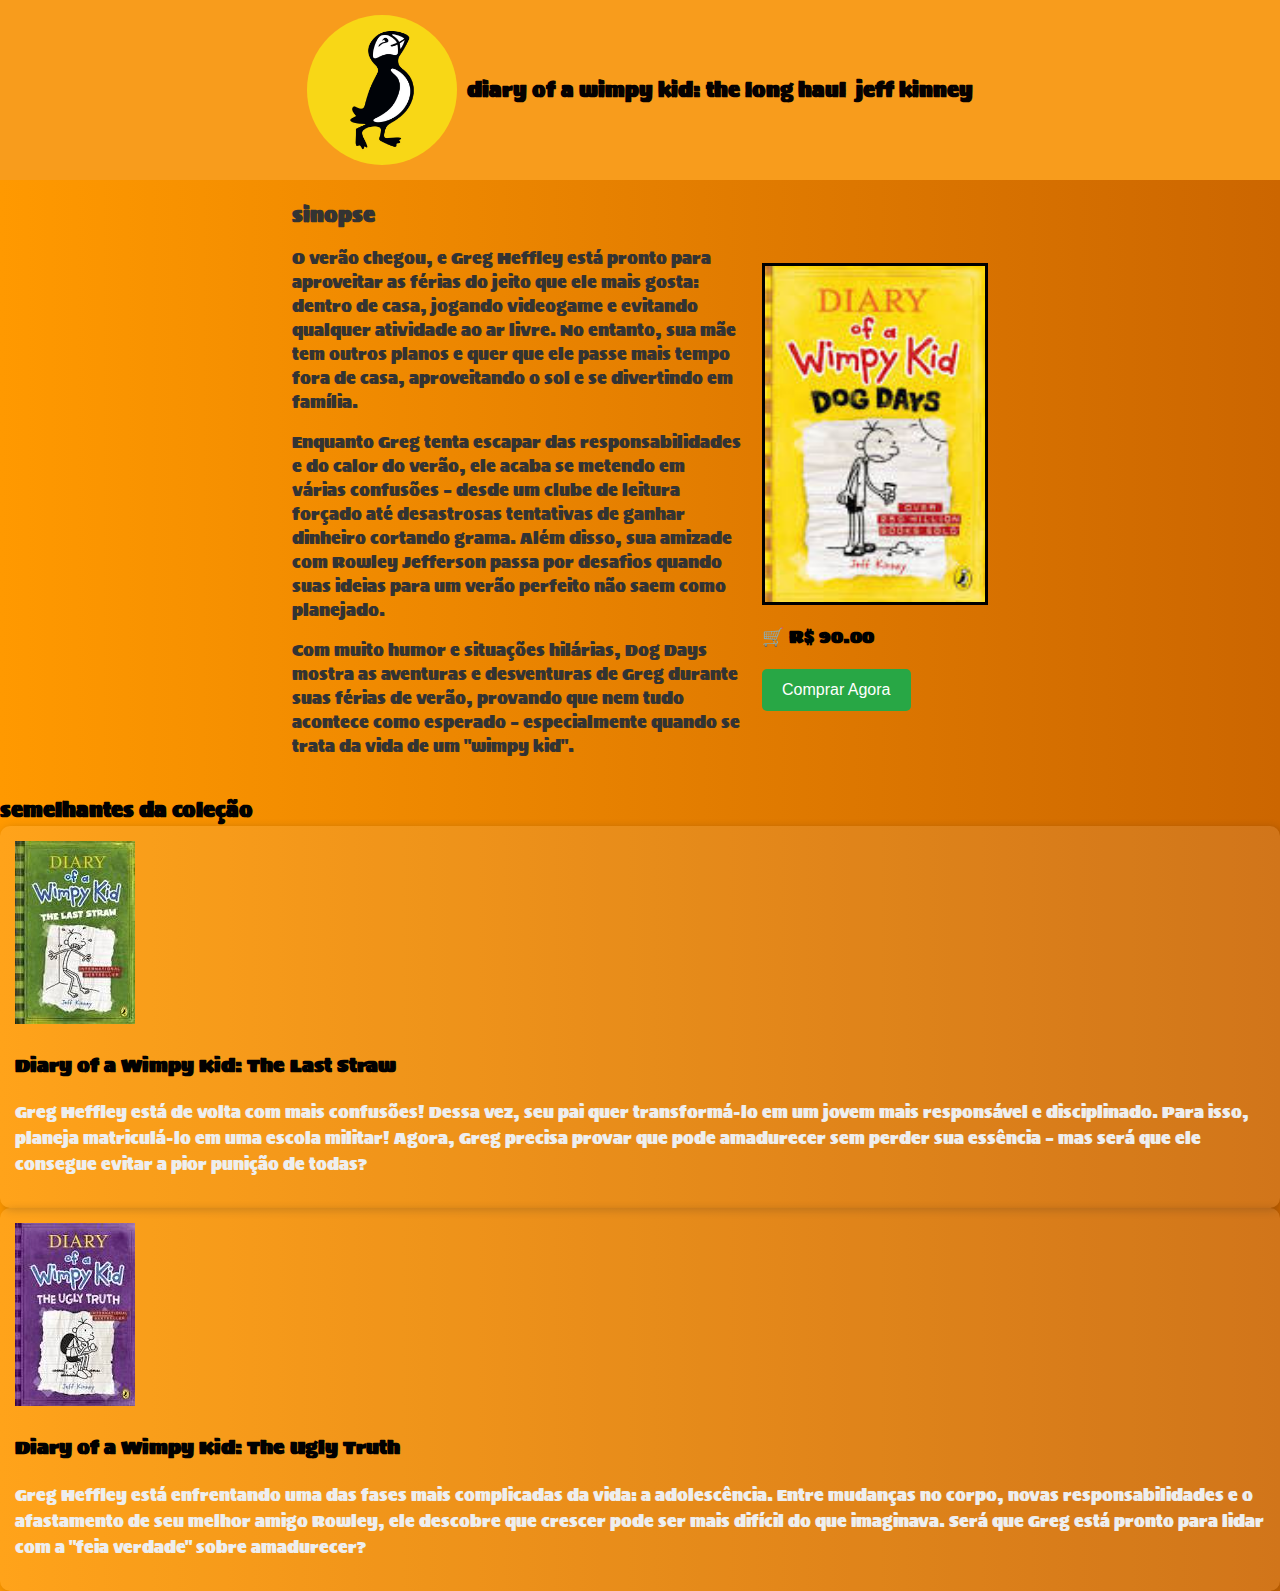
==== index.html @ 9e53e0e7 "Initial commit" ====
<!DOCTYPE html>
<html lang="pt-br">
<head>
    <meta charset="UTF-8">
    <meta name="viewport" content="width=device-width, initial-scale=1.0">
    <title>Divulgação do Livro</title>
    <link rel="stylesheet" href="style.css">
</head>
<body>
    <header>
        <div class="logo">
            <img src="IMG/logo.jpg" alt="Logo">
        </div>
        <h1>diary of a wimpy kid: the long haul</h1>
        <h2>jeff kinney</h2>
    </header>

    <section class="book-info">
        <div class="description">
            <h2>Sinopse</h2>
            <p>O verão chegou, e Greg Heffley está pronto para aproveitar as férias do jeito que ele mais gosta: 
               dentro de casa, jogando videogame e evitando qualquer atividade ao ar livre. No entanto, sua mãe tem 
               outros planos e quer que ele passe mais tempo fora de casa, aproveitando o sol e se divertindo em família.</p>

            <p>Enquanto Greg tenta escapar das responsabilidades e do calor do verão, ele acaba se metendo em várias 
               confusões – desde um clube de leitura forçado até desastrosas tentativas de ganhar dinheiro cortando grama. 
               Além disso, sua amizade com Rowley Jefferson passa por desafios quando suas ideias para um verão perfeito 
               não saem como planejado.</p>

            <p>Com muito humor e situações hilárias, Dog Days mostra as aventuras e desventuras de Greg durante suas férias 
               de verão, provando que nem tudo acontece como esperado – especialmente quando se trata da vida de um "wimpy kid".</p>
        </div>
        <div class="book-cover">
            <img src="IMG/capa.jpg" alt="Capa do Livro">
            <p class="price">🛒 R$ 90.00</p>
            <button class="buy-button">Comprar Agora</button>
        </div>
    </section>


    <section class="collection">
        <h2>Semelhantes da Coleção</h2>
        <div class="books">
            <div class="book-item">
                <img src="IMG/capa1.jpg" alt="Diary of a Wimpy Kid: The Last Straw">
                <div class="book-description">
                    <h3>Diary of a Wimpy Kid: The Last Straw</h3>
                    <p>Greg Heffley está de volta com mais confusões! Dessa vez, seu pai quer transformá-lo em um jovem mais responsável e disciplinado. Para isso, planeja matriculá-lo em uma escola militar! Agora, Greg precisa provar que pode amadurecer sem perder sua essência – mas será que ele consegue evitar a pior punição de todas?</p>
                </div>
            </div>
    
            <div class="book-item">
                <img src="IMG/capa2.jpg" alt="Diary of a Wimpy Kid: The Ugly Truth">
                <div class="book-description">
                    <h3>Diary of a Wimpy Kid: The Ugly Truth</h3>
                    <p>Greg Heffley está enfrentando uma das fases mais complicadas da vida: a adolescência. Entre mudanças no corpo, novas responsabilidades e o afastamento de seu melhor amigo Rowley, ele descobre que crescer pode ser mais difícil do que imaginava. Será que Greg está pronto para lidar com a "feia verdade" sobre amadurecer?</p>
                </div>
            </div>
        </div>
    </section>
---- style.css ----
@import url('https://fonts.googleapis.com/css2?family=Sigmar&display=swap');

body {
    font-family: 'Sigmar', cursive;
    background: linear-gradient(to right, #ff9900, #cc6600); /* Degradê amarelo escuro */
    margin: 0;
    padding: 0;
    font-family: 'Sigmar', cursive;
    color: rgb(2, 1, 1); /* Ajuste para melhor contraste */
}



header {
    background-color: #F89C1C;
    padding: 15px;
    color: rgb(6, 1, 1);
    display: flex;
    align-items: center;
    justify-content: center;
    gap: 10px;
}

.logo img {
    width: 150px; /* Ajuste conforme necessário */
    height: 150px;
    border-radius: 50%;
    object-fit: cover;
    display: flex;
    align-items: center;
    justify-content: flex-start; /* Alinha à esquerda */

}



.logo img {
    width: 150px; /* Ajuste o tamanho conforme necessário */
    height: 150px; /* Mantém a proporção */
    border-radius: 50%; /* Deixa a imagem redonda */
    object-fit: cover; /* Garante que a imagem preencha o espaço corretamente */
}


h1, h2 {
    margin: 0;
    font-size: 20px;
    text-transform: lowercase;
}

.book-info {
    display: flex;
    justify-content: center;
    align-items: center;
    padding: 20px;
    gap: 20px;
    max-width: 900px;
    margin: auto;
}

.description {
    width: 50%;
    font-size: 16px;
    color: #333;
    text-align: left;
    line-height: 1.5;
}

.book-cover img {
    width: 220px;
    border: 3px solid black;
}

.price {
    font-weight: bold;
    margin-top: 10px;
    color: #000;
    font-size: 18px;
}




.collection {
    background: none; /* Remove o fundo branco da seção */
}

.book-item {
    background: rgba(255, 255, 255, 0.1); /* Fundo semi-transparente para destaque */
    padding: 15px;
    border-radius: 10px;
    box-shadow: 2px 2px 10px rgba(0, 0, 0, 0.2);
}

.book-description h3 {
    color: #020101; /* Texto branco para melhor visibilidade */
}

.book-description p {
    color: #eee; /* Cinza claro para contraste */
}



.buy-button {
    background-color: #28a745;
    color: white;
    border: none;
    padding: 12px 20px;
    font-size: 16px;
    border-radius: 5px;
    cursor: pointer;
    transition: background-color 0.3s ease;
}
.buy-button:hover {
    background-color: #218838;
}
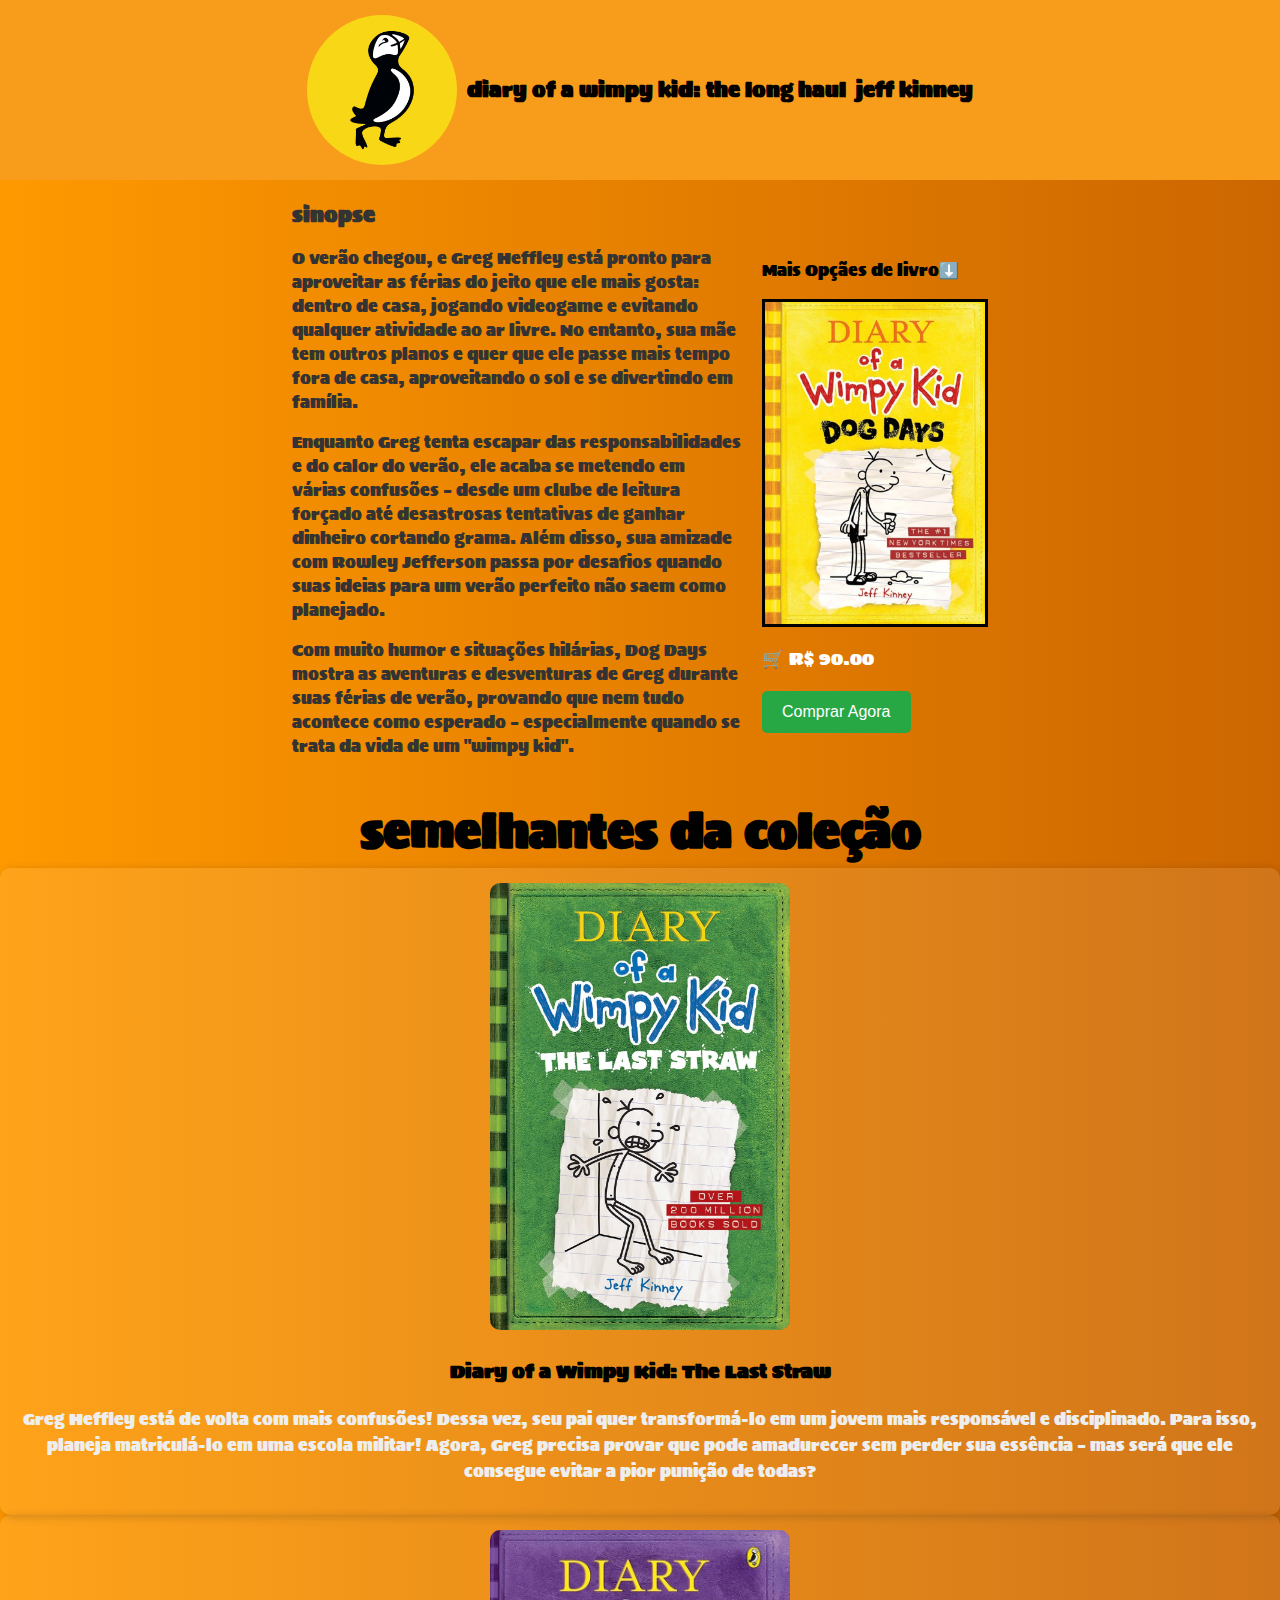
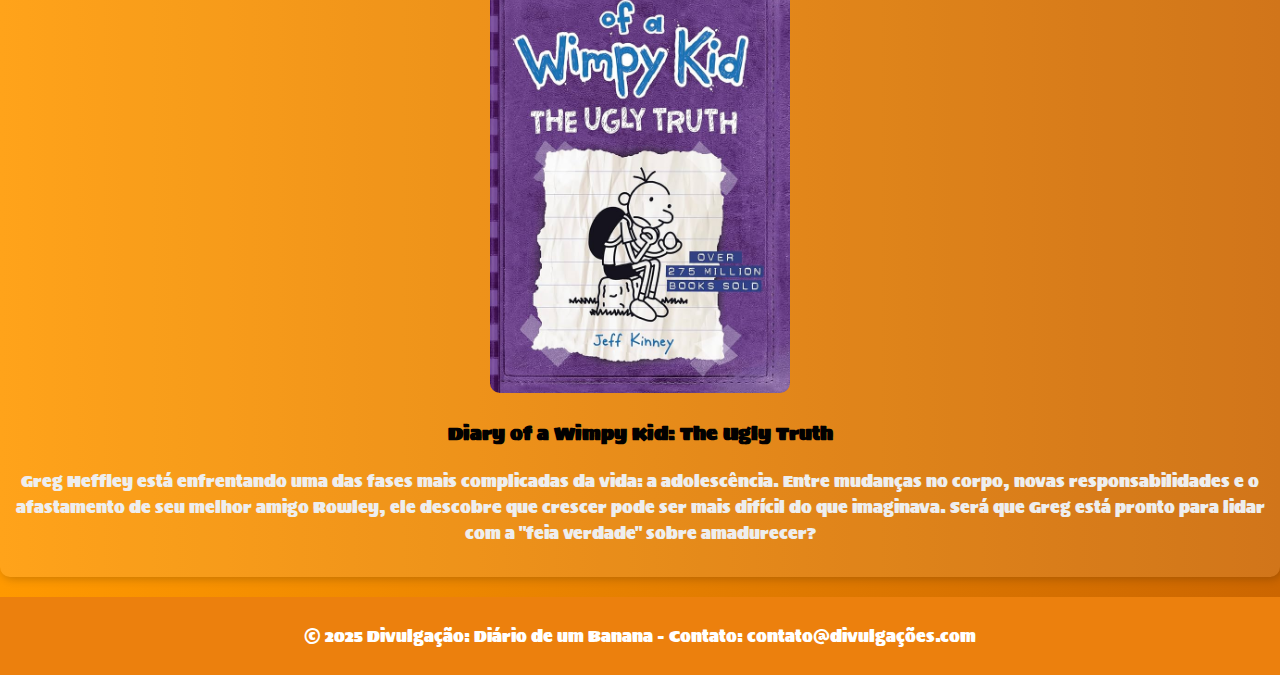
==== commit 57be72aa: "Arquivo Divulgação Livro" ====
--- a/index.html
+++ b/index.html
@@ -31,7 +31,8 @@
                de verão, provando que nem tudo acontece como esperado – especialmente quando se trata da vida de um "wimpy kid".</p>
         </div>
         <div class="book-cover">
-            <img src="IMG/capa.jpg" alt="Capa do Livro">
+            <p>Mais Opçães de livro⬇️</p>
+           <a href="index2.html"> <img src="IMG/capa.jpg" alt="Capa do Livro"></a>
             <p class="price">🛒 R$ 90.00</p>
             <button class="buy-button">Comprar Agora</button>
         </div>
@@ -42,19 +43,24 @@
         <h2>Semelhantes da Coleção</h2>
         <div class="books">
             <div class="book-item">
-                <img src="IMG/capa1.jpg" alt="Diary of a Wimpy Kid: The Last Straw">
+                
+                <img src="IMG/capa1.jpg" alt="Diary of a Wimpy Kid: The Last Straw" class="capaa">
                 <div class="book-description">
                     <h3>Diary of a Wimpy Kid: The Last Straw</h3>
                     <p>Greg Heffley está de volta com mais confusões! Dessa vez, seu pai quer transformá-lo em um jovem mais responsável e disciplinado. Para isso, planeja matriculá-lo em uma escola militar! Agora, Greg precisa provar que pode amadurecer sem perder sua essência – mas será que ele consegue evitar a pior punição de todas?</p>
                 </div>
+                
             </div>
     
             <div class="book-item">
-                <img src="IMG/capa2.jpg" alt="Diary of a Wimpy Kid: The Ugly Truth">
+                <img src="IMG/capa2.jpg" alt="Diary of a Wimpy Kid: The Ugly Truth" class="capaa">
                 <div class="book-description">
                     <h3>Diary of a Wimpy Kid: The Ugly Truth</h3>
                     <p>Greg Heffley está enfrentando uma das fases mais complicadas da vida: a adolescência. Entre mudanças no corpo, novas responsabilidades e o afastamento de seu melhor amigo Rowley, ele descobre que crescer pode ser mais difícil do que imaginava. Será que Greg está pronto para lidar com a "feia verdade" sobre amadurecer?</p>
                 </div>
             </div>
         </div>
+        <footer>
+            <p id="contatos">&copy; 2025 Divulgação: Diário de um Banana - Contato: contato@divulgações.com</p>
+        </footer>
     </section>
--- a/style.css
+++ b/style.css
@@ -68,13 +68,14 @@
 
 .book-cover img {
     width: 220px;
-    border: 3px solid black;
-}
+    border: 3px solid rgb(1, 0, 0);
+}
+
 
 .price {
-    font-weight: bold;
+   
     margin-top: 10px;
-    color: #000;
+    color: #ffffff;
     font-size: 18px;
 }
 
@@ -83,6 +84,12 @@
 
 .collection {
     background: none; /* Remove o fundo branco da seção */
+    text-align: center;
+    
+}
+
+.collection h2{
+    font-size: 45px;
 }
 
 .book-item {
@@ -90,6 +97,7 @@
     padding: 15px;
     border-radius: 10px;
     box-shadow: 2px 2px 10px rgba(0, 0, 0, 0.2);
+    text-align: center;
 }
 
 .book-description h3 {
@@ -114,4 +122,88 @@
 }
 .buy-button:hover {
     background-color: #218838;
-}+}
+@keyframes mexer{
+    from{
+        top:100%;
+        opacity: 0;
+       
+    }
+}
+
+
+.item {
+    display: none;
+    width: 100%;
+    height: 100%;
+    position: absolute;
+    top: 0;
+    left: 0;
+    overflow: hidden;
+    background-color: var(--background);
+}
+
+.item.ativo {
+    display: block;
+}
+
+.item .titulo {
+    font-size: 30px ;
+    color: #ffffff;
+    font-family: system-ui, -apple-system, BlinkMacSystemFont, 'Segoe UI', Roboto, Oxygen, Ubuntu, Cantarell, 'Open Sans', 'Helvetica Neue', sans-serif;
+    font-weight: bold;
+    text-align: center;
+    /* Centralizar */
+    position: absolute;
+    top: 50%;
+    left: 70%;
+    transform: translate(-50%, -50%);
+}
+
+
+
+.item .livro{
+    /* Centralizar */
+    position: absolute;
+    top: 50%;
+    left: 30%;
+    transform: translate(-50%, -50%);
+    width: 300px;
+    z-index: 2;
+}
+
+#anterior, #proximo{
+    position: absolute;
+    top: 50%;
+    transform: translateY(-50%);
+    width: 50px;
+    height: 50px;
+    background-color: #eee9;
+    border: 1px solid #eee9;
+    color: #eee;
+    font-size: x-large;
+    font-family: monospace;
+    cursor: pointer;
+    z-index: 4;
+    border-radius: 50%;
+}
+#anterior{
+    left: 30px;
+
+}
+#proximo{
+    right: 30px;
+}
+
+.capaa{
+    width: 300px;
+    border-radius: 10px;
+}
+
+footer {
+    background-color: #ec800d;
+    color: white;
+    text-align: center;
+    padding: 10px;
+    margin-top: 20px;
+}
